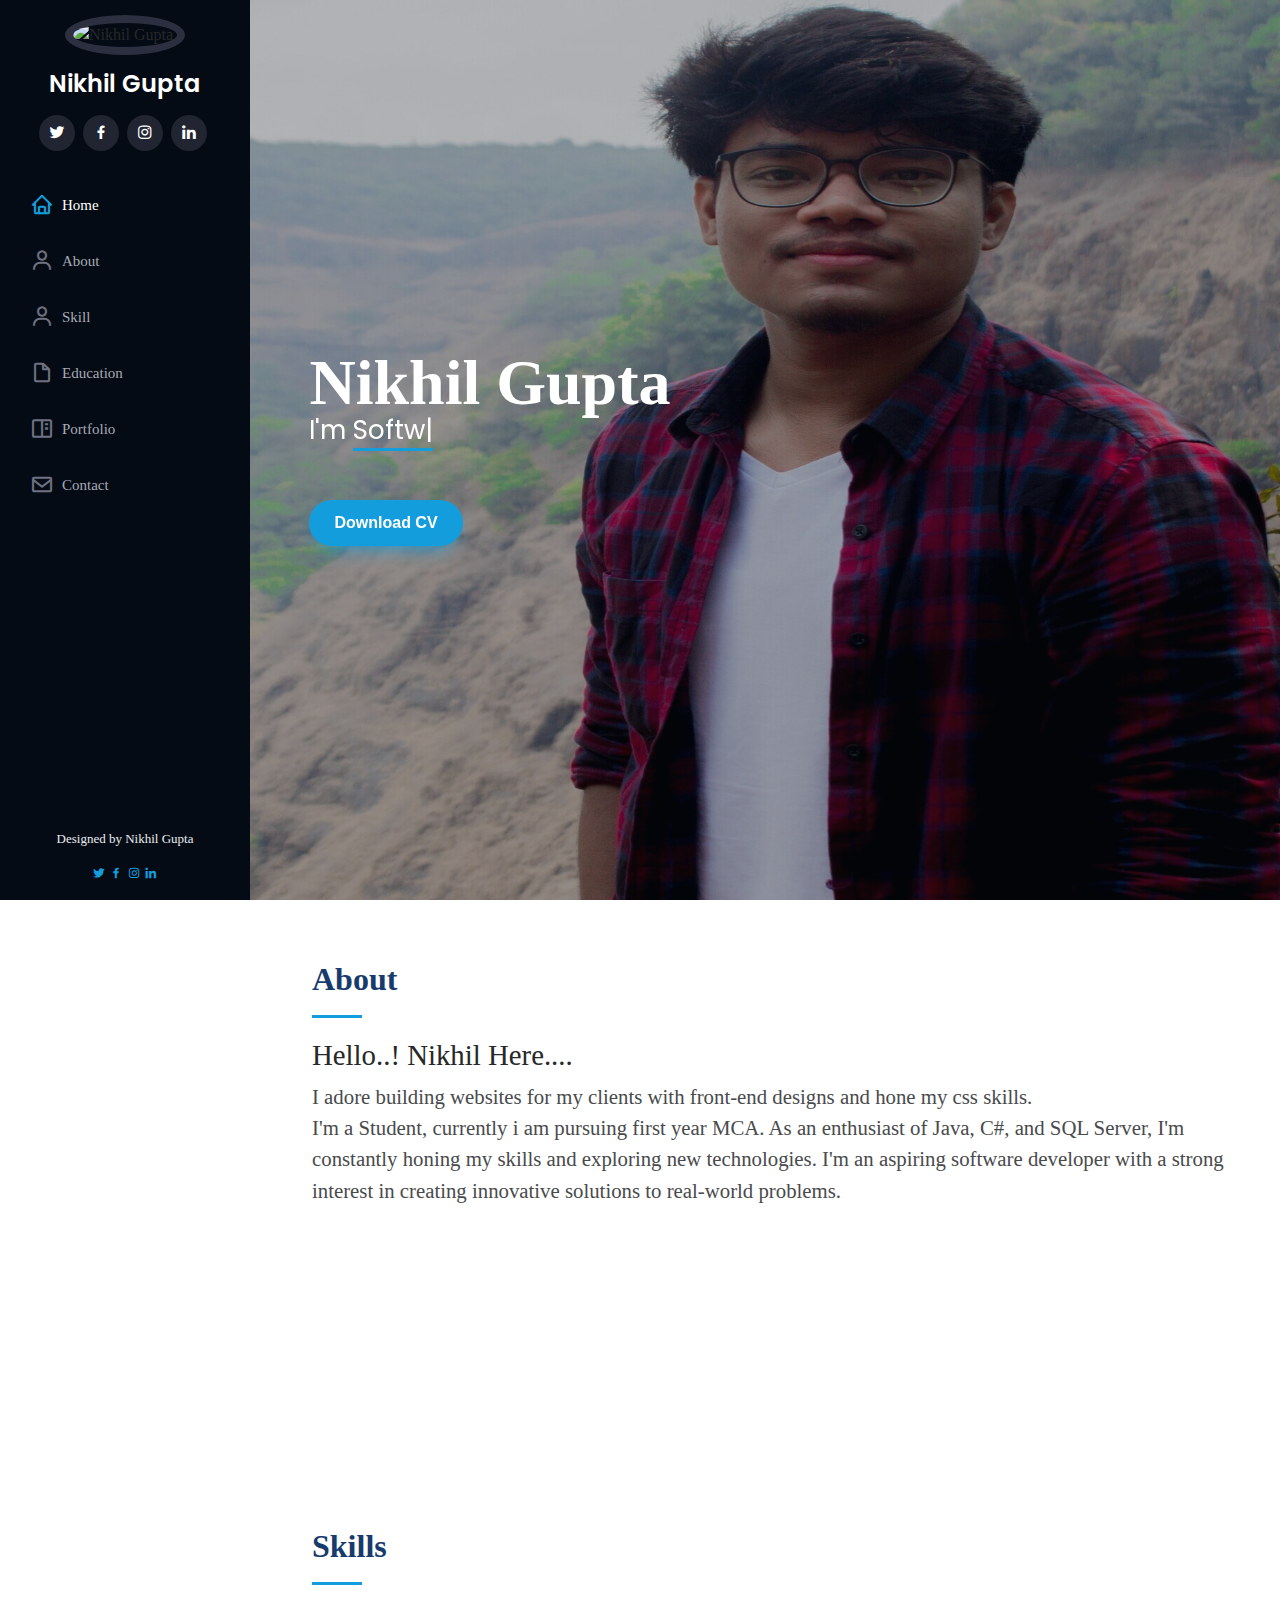
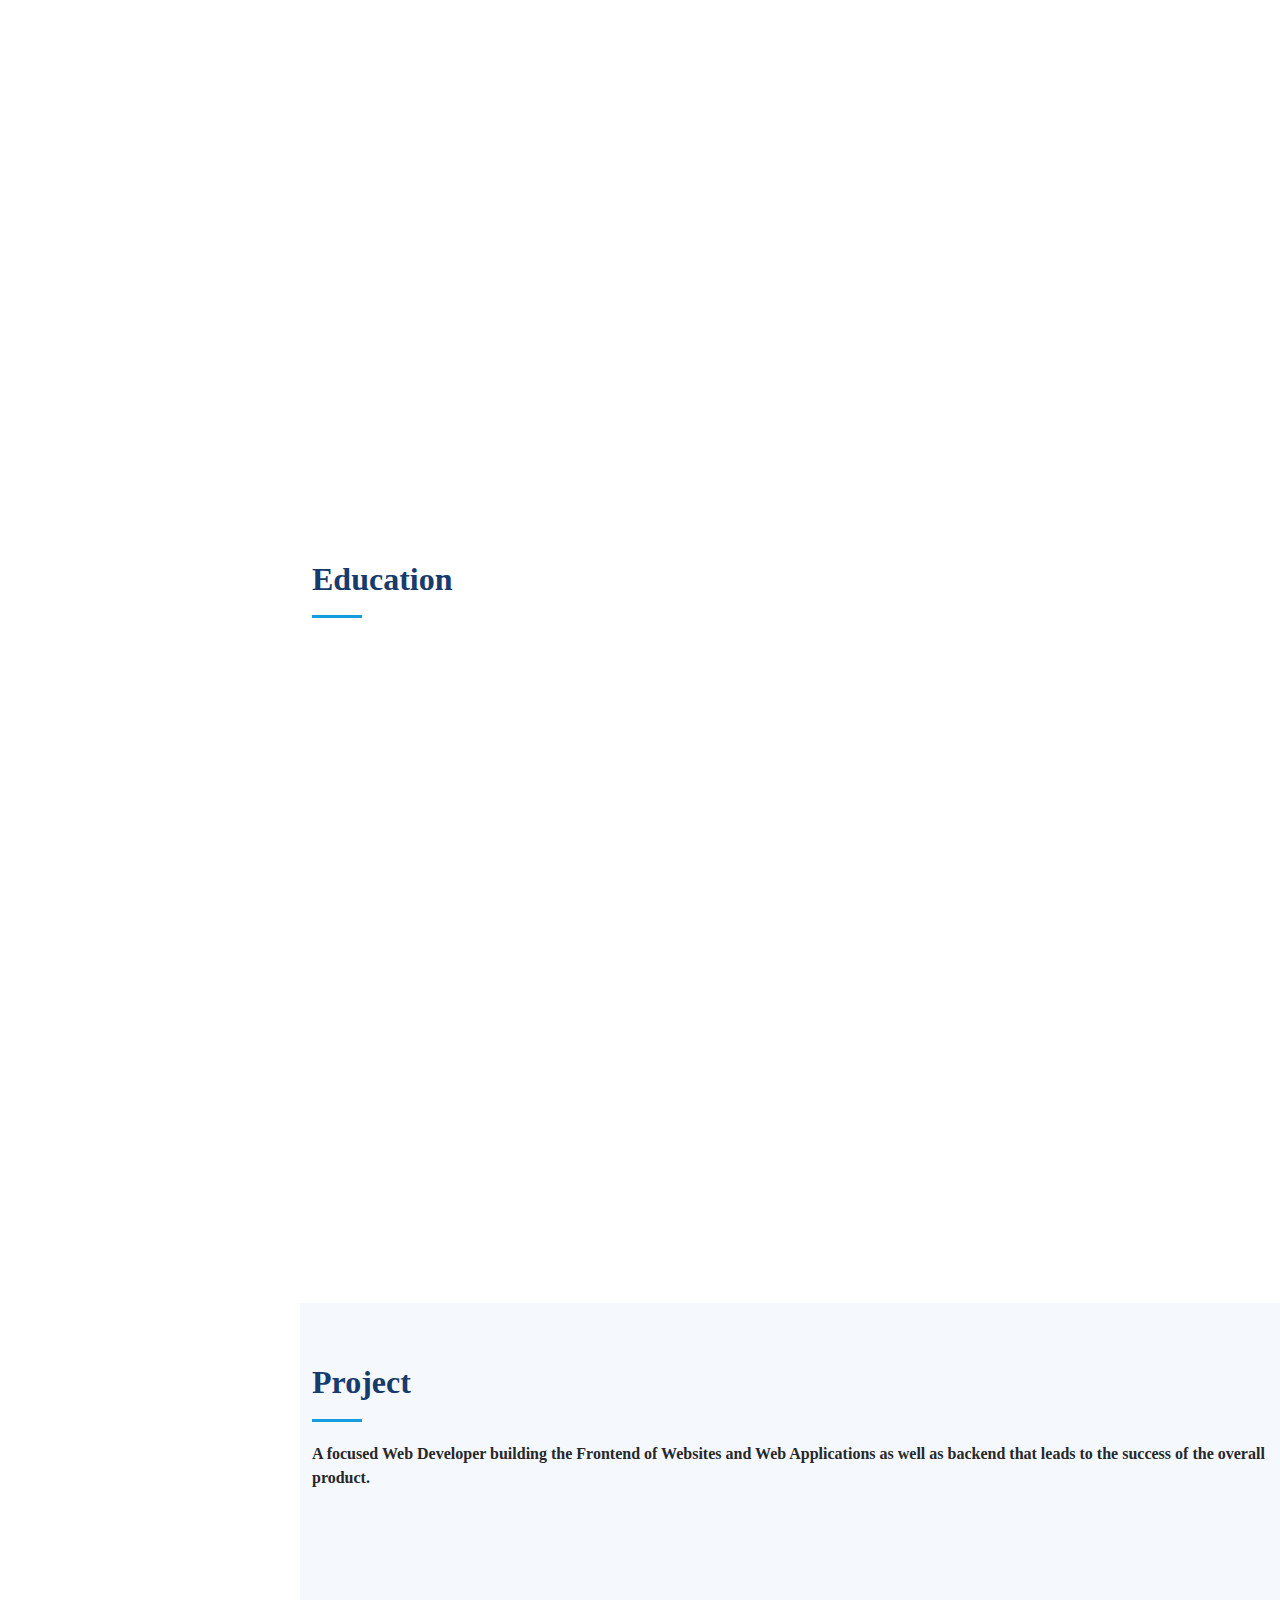
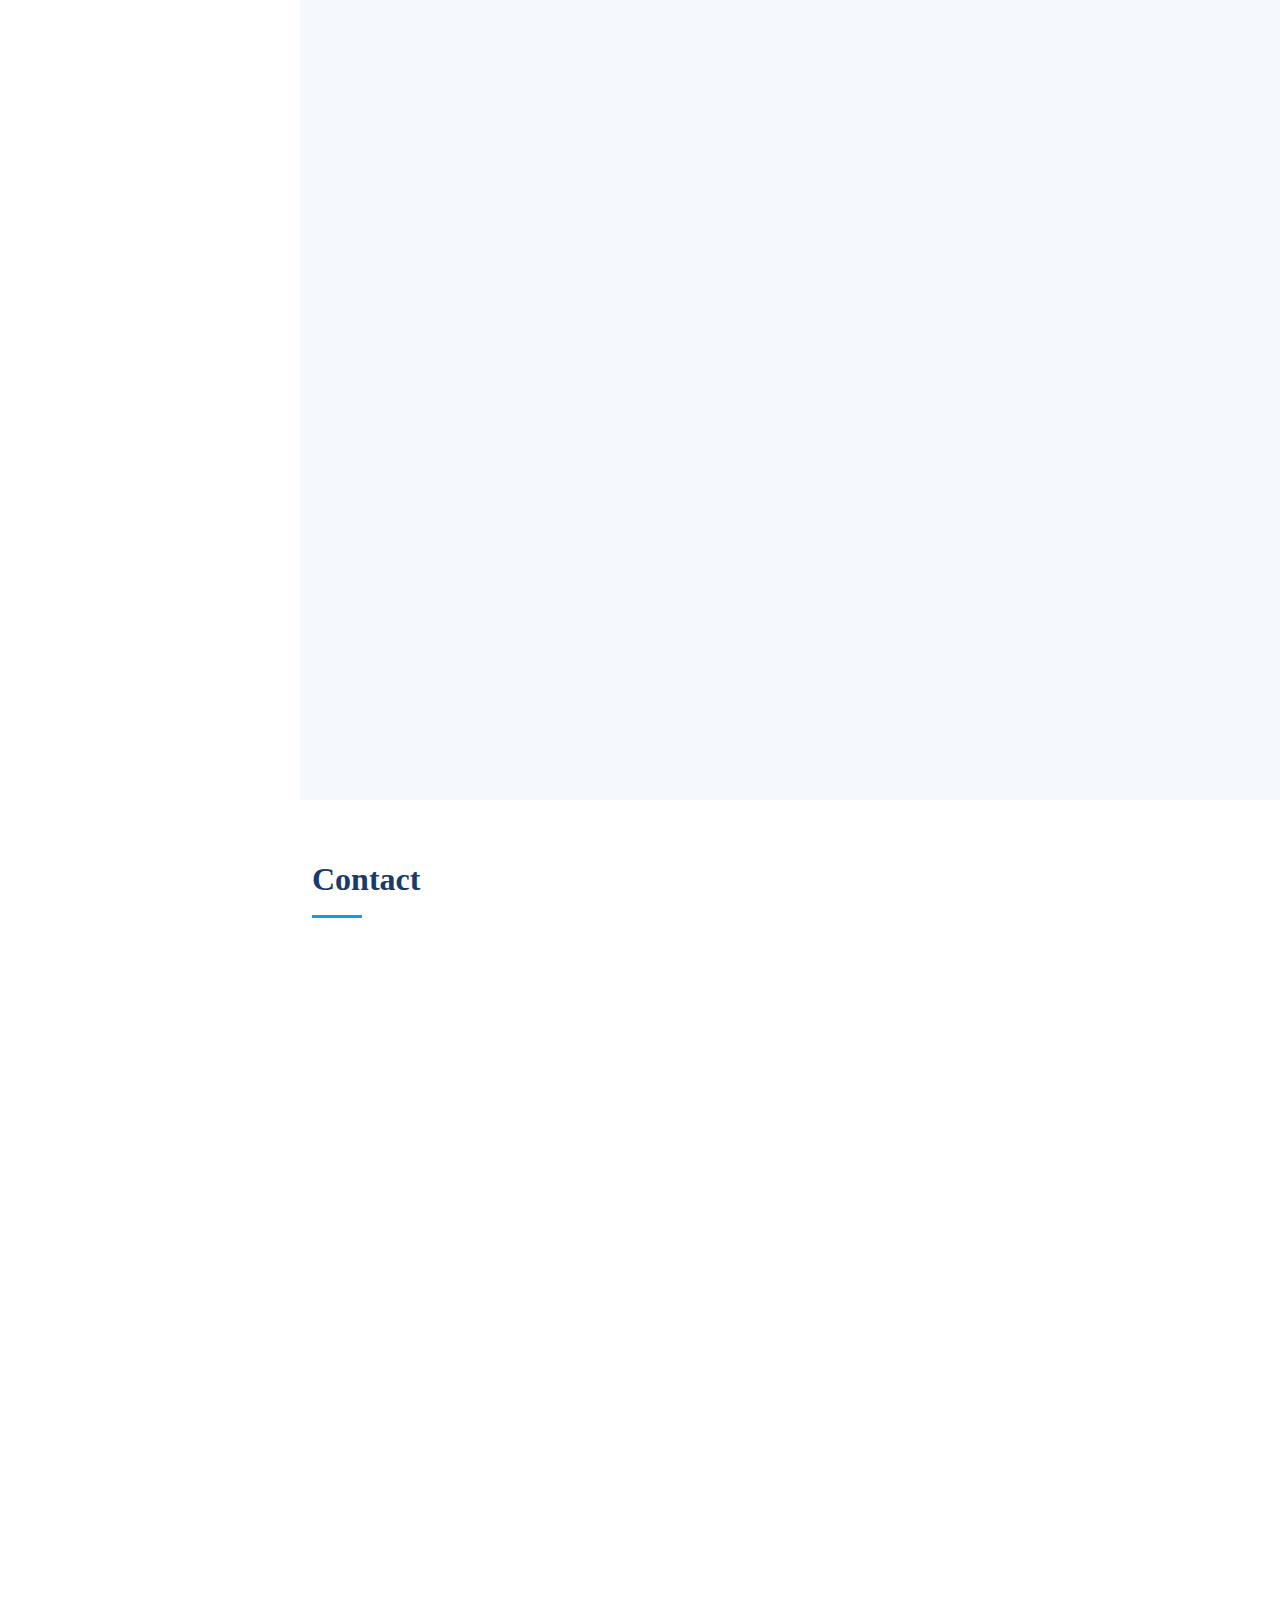
==== index.html @ a945316d "Add files via upload" ====
<!DOCTYPE html>
<html lang="en">

<head>
  <meta charset="utf-8">
  <meta content="width=device-width, initial-scale=1.0" name="viewport">

  <title>Nikhil Gupta</title>
  <!-- Favicons -->
  <link href="assets/img/logo.png" rel="icon">
  <!--<link href="assets/img/logo2.png"  rel="apple-touch-icon">-->

  <!-- Google Fonts -->
  <link href="https://fonts.googleapis.com/css?family=Open+Sans:300,300i,400,400i,600,600i,700,700i|Raleway:300,300i,400,400i,500,500i,600,600i,700,700i|Poppins:300,300i,400,400i,500,500i,600,600i,700,700i" rel="stylesheet">

  <!-- Vendor CSS Files -->
  <link href="assets/vendor/aos/aos.css" rel="stylesheet">
  <link href="assets/vendor/bootstrap/css/bootstrap.min.css" rel="stylesheet">
  <link href="assets/vendor/bootstrap-icons/bootstrap-icons.css" rel="stylesheet">
  <link href="assets/vendor/boxicons/css/boxicons.min.css" rel="stylesheet">
  <link href="assets/vendor/glightbox/css/glightbox.min.css" rel="stylesheet">
  <link href="assets/vendor/swiper/swiper-bundle.min.css" rel="stylesheet">

  <!-- Template Main CSS File -->
  <link href="assets/css/style.css" rel="stylesheet">
</head>
<body>

  <!-- ======= Mobile nav toggle button ======= -->
  <i class="bi bi-list mobile-nav-toggle d-xl-none"></i>

  <!-- ======= Header ======= -->
  <header id="header">
    <div class="d-flex flex-column">
      <div class="profile">
        <img src="assets/img/nick-14.png" alt="Nikhil Gupta" class="img-fluid rounded-circle">

        <h1 class="text-light"><a href="index.html">Nikhil Gupta</a></h1>
        <div class="social-links mt-3 text-center">
          <a href="https://twitter.com/_itss_nick_" class="twitter"><i class="bx bxl-twitter"></i></a>
          <a href="https://www.facebook.com/Nikhilgupta27" class="facebook"><i class="bx bxl-facebook"></i></a>
          <a href="https://www.instagram.com/_itss__nick_/" class="instagram"><i class="bx bxl-instagram"></i></a>
          <a href="http://www.linkedin.com/in/nikhilgupta2002" class="linkedin"><i class="bx bxl-linkedin"></i></a>
        </div>
        <nav id="navbar" class="nav-menu navbar">
          <ul>
            <li><a href="#hero" class="nav-link scrollto active"><i class="bx bx-home"></i> <span>Home</span></a></li>
            <li><a href="#about" class="nav-link scrollto"><i class="bx bx-user"></i> <span>About</span></a></li>
            <li><a href="#resume" class="nav-link scrollto"><i class="bx bx-user"></i> <span>Skill</span></a></li>
            <li><a href="#education" class="nav-link scrollto"><i class="bx bx-file-blank"></i> <span>Education</span></a></li>
            <li><a href="#portfolio" class="nav-link scrollto"><i class="bx bx-book-content"></i> <span>Portfolio</span></a></li>
            <li><a href="#contact" class="nav-link scrollto"><i class="bx bx-envelope"></i> <span>Contact</span></a></li>
          </ul>
        </nav><!-- .nav-menu -->
      </div>     
    </div>
  </header><!-- End Header -->

  <!-- ======= Hero Section ======= -->
  <section id="hero" class="d-flex flex-column justify-content-center align-items-center">
    <div class="hero-container" data-aos="fade-in">
      <h1>Nikhil Gupta</h1>
      <p>I'm <span class="typed" data-typed-items="Software Developer, Web-Developer, UI/UX"></span></p>
      <a href="Nikhil_Resume.pdf"><button class="cvdown">Download CV</button></a>
    </div>
  </section><!-- End Hero -->

  <main id="main">
    <!-- ======= About Section ======= -->
    <section id="about" class="about">
      <div class="container">
        <div class="section-title">
          <h2>About</h2>
          <p>
            <h4  style="font-size: 1.8em;font-family:popnis">Hello..! Nikhil Here....</h4>
            <p style="color: #494a4c;font-size: 1.3em;font-family:popnis">I adore building websites for my clients with front-end designs and hone my css skills.</p> 
            <p style="color: #494a4c;font-size: 1.3em;font-family:popnis">I'm a Student, currently i am pursuing first year MCA. As an enthusiast of Java, C#, and SQL Server, I'm constantly honing my skills and exploring new technologies. I'm an aspiring software developer with a strong interest in creating innovative solutions to real-world problems.</p>
          </p>
        </div>
        <div class="row">
          <div class="col-lg-4" data-aos="fade-right">
            <!--<img src="assets/img/nick-11.png" alt="Nikhil Gupta" class="img-fluid">-->
            <img src="assets/img/nick-14.png" alt="Nikhil Gupta" class="img-fluid">
            <!--<img src="assets/img/nick-15.png" alt="Nikhil Gupta" class="img-fluid">-->
          </div>
          <div class="col-lg-8 pt-4 pt-lg-0 content" data-aos="fade-left">
            <h3>Web Developer.</h3>  
            <div class="row">
              <div class="col-lg-6">
                <ul>
                  <li><i class="bi bi-chevron-right"></i> <strong>Birthday:</strong> <span>4 October 2002</span></li>
                  <li><i class="bi bi-chevron-right"></i> <strong>Phone:</strong> <span>+91 9987445450</span></li>
                  <li><i class="bi bi-chevron-right"></i> <strong>City:</strong> <span>Mumbai, India</span></li>
                </ul>
              </div>
              <div class="col-lg-6">
                <ul>
                  <li><i class="bi bi-chevron-right"></i> <strong>Age:</strong> <span>21</span></li>
                  <li><i class="bi bi-chevron-right"></i> <strong>Degree:</strong> <span>MCA</span></li>
                  <li><i class="bi bi-chevron-right"></i> <strong>Email:</strong> <span>gnikhilgsanraj09@gmail.com</span></li>
                </ul>
              </div>
            </div>
          </div>
        </div>
      </div>
    </section><!-- End About Section -->

    <!-- ======= Skills Section ======= -->
     <section id="resume" class="resume">
      <div class="container">
        <div class="section-title">
          <h2>Skills</h2>
        </div>
        <div class="row">
          <div class="col-lg-6" data-aos="fade-up">
            <!--<h3 class="resume-title">Sumary</h3>-->
            <div class="resume-item pb-0">
              <h3><b>Languages</b></h3>
              <ul>
                <li>HTML</li>
                <li>CSS</li>
                <li>Java Script</li>
                <li>JAVA</li>
                <li>C#</li>
              </ul> 
            </div>
            <div class="resume-item pb-0">
              <h3><b>Framework</b></h3>
              <ul>
                <li>Bootstrap</li>                
              </ul> 
            </div>
            <div class="resume-item pb-0">
              <h3><b>Database</b></h3>
              <ul>
                <li>SQL Server</li>
              </ul> 
            </div>
          </div>    
        </div>
      </div>
    </section><!--End Skills Section -->
    
    <!-- ======= Education Section ======= -->
    <section id="education" class="resume">
      <div class="container">
        <div class="section-title">
          <h2>Education</h2>
          <p></p>
        </div>
        <div class="row">
          <div class="col-lg-6" data-aos="fade-up">
            <div class="resume-item">
              <h4><b>Master of Computer Application</b></h4>
              <h5>2023 - 2025</h5>
              <p><em>SIES College of Management</em></p>
              <!-- <p>Major: 9.75 cgpa(till 4 Sem) </p> -->
            </div>
            <div class="resume-item">
              <h4><b>Bachelor of Science in Information Technology</b></h4>
              <h5>2020 - 2023</h5>
              <p><em>Smt. CHM College</em></p>
              <p>9.02 cgpa</p>
            </div>
            <div class="resume-item">
              <h4><b>Higher Secondary Certificate (Maharashtra Board)</b></h4>
              <h5>2019 - 2020</h5>
              <p><em>Model College of Science and Commerce</em></p>
            </div>
            <div class="resume-item">
              <h4><b>Secondary School Certificate (Maharashtra Board)</b></h4>
              <h5>2017 - 2018</h5>
              <p><em>Sai English High School</em></p>
            </div>
          </div>
      </div>
    </section><!-- End Resume Section -->

    <!-- ======= Portfolio Section ======= -->
    <section id="portfolio" class="portfolio section-bg">
      <div class="container">
        <div class="section-title">
          <h2>Project</h2>
          <p><b>A focused Web Developer building the Frontend of Websites 
            and Web Applications as well as backend that leads to the success of the overall product.</b>
          </p>
        </div>        

        <!--frist project-->
        <div class="row portfolio-container" data-aos="fade-up" data-aos-delay="100">
          <div class="col-lg-6 col-md-7 portfolio-item filter-app">
            <div class="portfolio-wrap">
              <img src="assets/img/portfolio/srs.png" class="img-fluid" alt="Music">
              <div class="portfolio-links">
                <!-- <a href="assets/img/portfolio/srs.png" data-gallery="portfolioGallery" class="portfolio-lightbox" title="Students Recruitment System"><i class="bx bx-plus"></i></a> -->
                <a href="portfolio-details-2.html" title="More Details"><i class="bx bx-link"></i></a>
              </div>
            </div>
          </div>
          <div class="col-lg-5 col-md-5 portfolio-item filter-app">
            <br><br>
            <p><b>Designed a Web-Application Students Recruitment System for final year project.</b></p>
          </div>
        </div>

        <!--sceond project-->
        <div class="row portfolio-container" data-aos="fade-up" data-aos-delay="100">
          <div class="col-lg-5 col-md-6 portfolio-item filter-app">
            <br><br>
            <p><b>Created This Personal Portfolio website.</b></p>
          </div>
          <div class="col-lg-7 col-md-7 portfolio-item filter-app">
            <div class="portfolio-wrap">
              <img src="assets/img/portfolio/portfolio-3.png" class="img-fluid" alt="Music">
              <div class="portfolio-links">
                <!-- <a href="assets/img/portfolio/portfolio-3.png" data-gallery="portfolioGallery" class="portfolio-lightbox" title="Portfolio"><i class="bx bx-plus"></i></a> -->
                <a href="portfolio-details-3.html" title="More Details"><i class="bx bx-link"></i></a>
              </div>
            </div>
          </div>        
        </div> 

      </div>     
    </section><!-- End Portfolio Section -->


    <!-- ======= Contact Section ======= -->
    <section id="contact" class="contact">
      <div class="container">
        <div class="section-title">
          <h2>Contact</h2>
        </div>
        <div class="row" data-aos="fade-in">
          <div class="col-lg-5 d-flex align-items-stretch">
            <div class="info">
              <div class="address">
                <i class="bi bi-geo-alt"></i>
                <h4>Location:</h4>
                <p>Mumbai, Kalyan East</p>
              </div>
              <div class="email">
                <i class="bi bi-envelope"></i>
                <h4>Email:</h4>
                <p>gnikhilgsanraj09@gmail.com</p>
              </div>
              <div class="phone">
                <i class="bi bi-phone"></i>
                <h4>Call:</h4>
                <p>+91 9987445450</p>
              </div>
              
            </div>
          </div>

          <div class="col-lg-7 mt-5 mt-lg-0 d-flex align-items-stretch">
            <form action="#" method="post" role="form" class="php-email-form">
              <div class="row">
                <div class="form-group col-md-6">
                  <label for="name">Your Name</label>
                  <input type="text" name="name" class="form-control" id="name" required>
                </div>
                <div class="form-group col-md-6">
                  <label for="name">Your Email</label>
                  <input type="email" class="form-control" name="email" id="email" required>
                </div>
              </div>
              <div class="form-group">
                <label for="name">Subject</label>
                <input type="text" class="form-control" name="subject" id="subject" required>
              </div>
              <div class="form-group">
                <label for="name">Message</label>
                <textarea class="form-control" name="message" id="message" rows="10" required></textarea>
              </div>
              <div class="my-3">
                <div class="loading">Loading</div>
                <div class="error-message"></div>
                <div class="sent-message">Your message has been sent. Thank you!</div>
              </div>
              <div class="text-center"><button type="submit" onclick="submit_onclick()">Send Message</button></div>
            </form>
          </div>
        </div>
      </div>
    </section><!-- End Contact Section -->

  </main><!-- End #main -->

  <footer id="footer">
    <div class="container">
      <div class="credits">
        Designed by Nikhil Gupta
      </div>
      <div class="social-links mt-3 text-center">
        <a href="https://twitter.com/_itss_nick_" class="twitter"><i class="bx bxl-twitter"></i></a>
        <a href="https://www.facebook.com/Nikhilgupta27" class="facebook"><i class="bx bxl-facebook"></i></a>
        <a href="https://www.instagram.com/_itss__nick_/" class="instagram"><i class="bx bxl-instagram"></i></a>
        <a href="http://www.linkedin.com/in/nikhilgupta2002" class="linkedin"><i class="bx bxl-linkedin"></i></a>
      </div>
    </div>
  </footer>

  <a href="#" class="back-to-top d-flex align-items-center justify-content-center">
    <i class="bi bi-arrow-up-short"></i></a>

  <!-- Vendor JS Files -->
  <script src="assets/vendor/purecounter/purecounter_vanilla.js"></script>
  <script src="assets/vendor/aos/aos.js"></script>
  <script src="assets/vendor/bootstrap/js/bootstrap.bundle.min.js"></script>
  <script src="assets/vendor/glightbox/js/glightbox.min.js"></script>
  <script src="assets/vendor/isotope-layout/isotope.pkgd.min.js"></script>
  <script src="assets/vendor/swiper/swiper-bundle.min.js"></script>
  <script src="assets/vendor/typed.js/typed.min.js"></script>
  <script src="assets/vendor/waypoints/noframework.waypoints.js"></script>
  <script src="assets/vendor/php-email-form/validate.js"></script>

  <!-- Template Main JS File -->
  <script src="assets/js/main.js"></script>
</body>
</html>
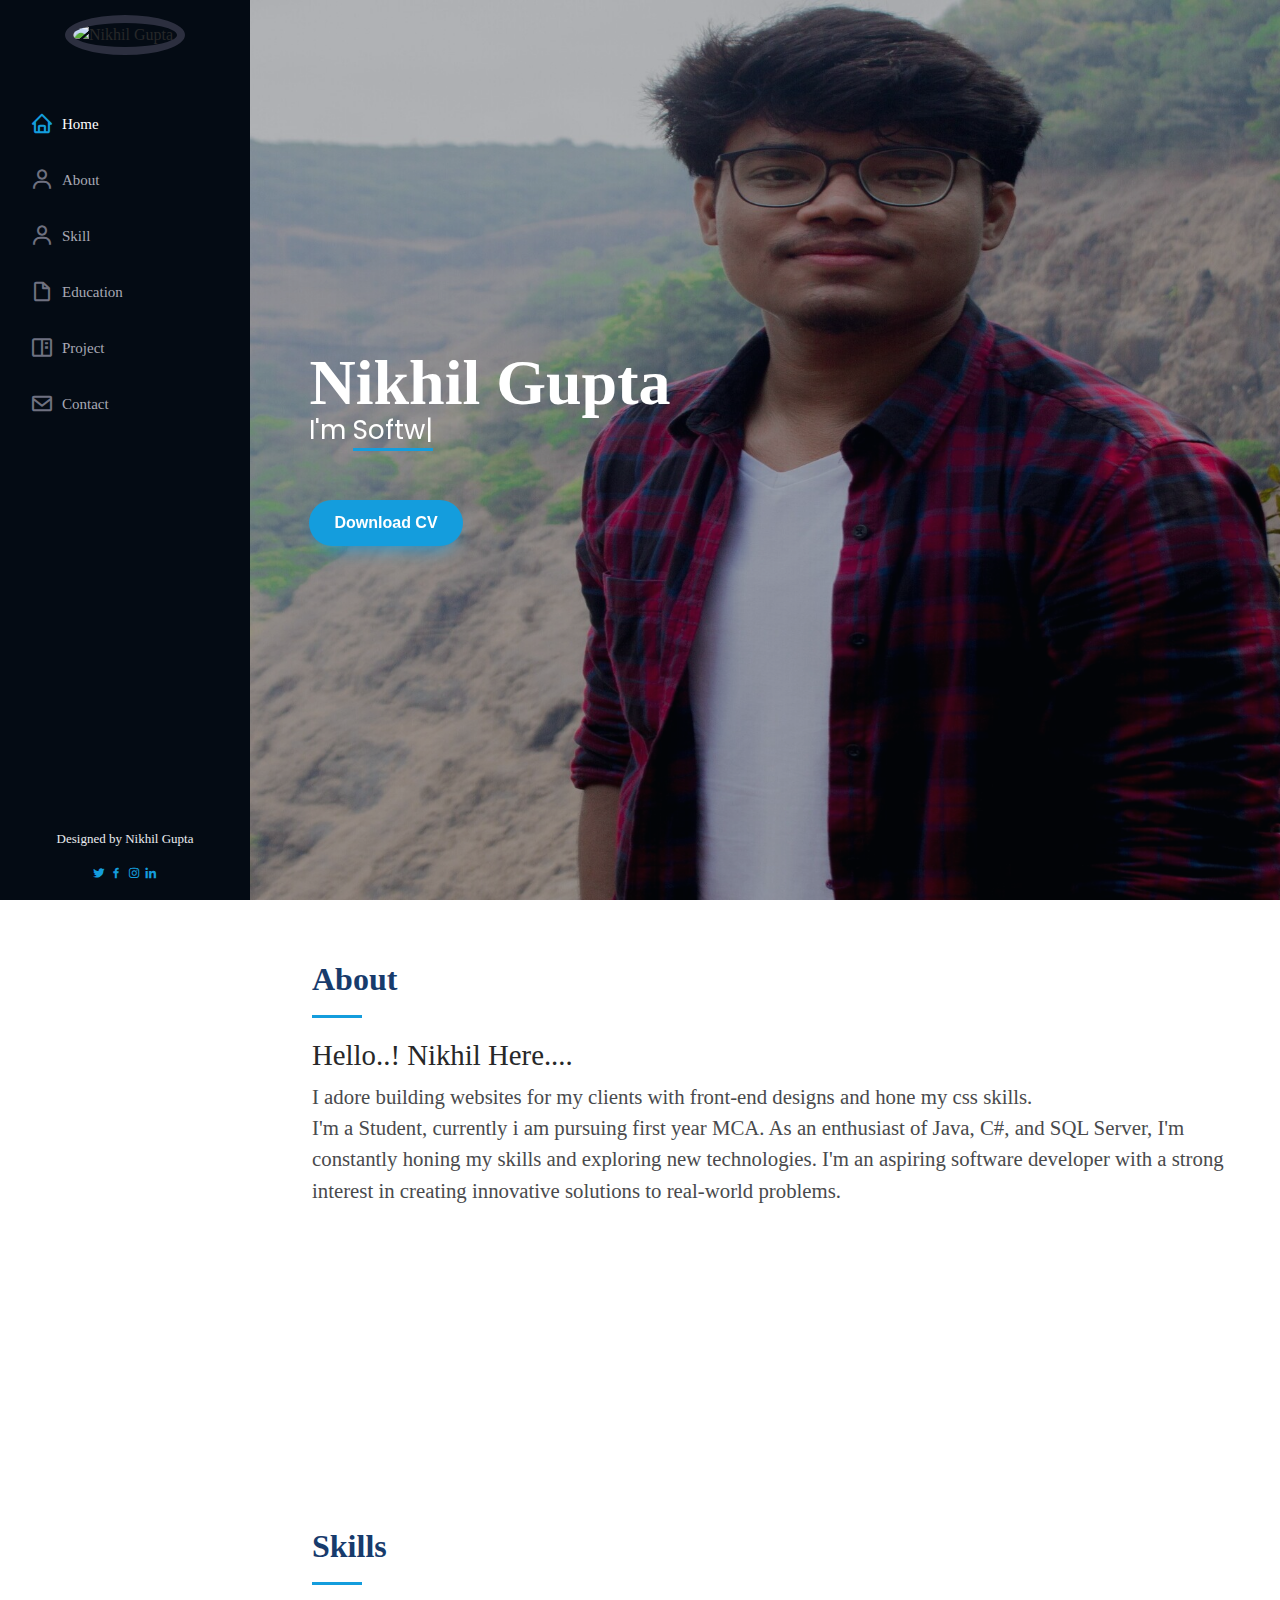
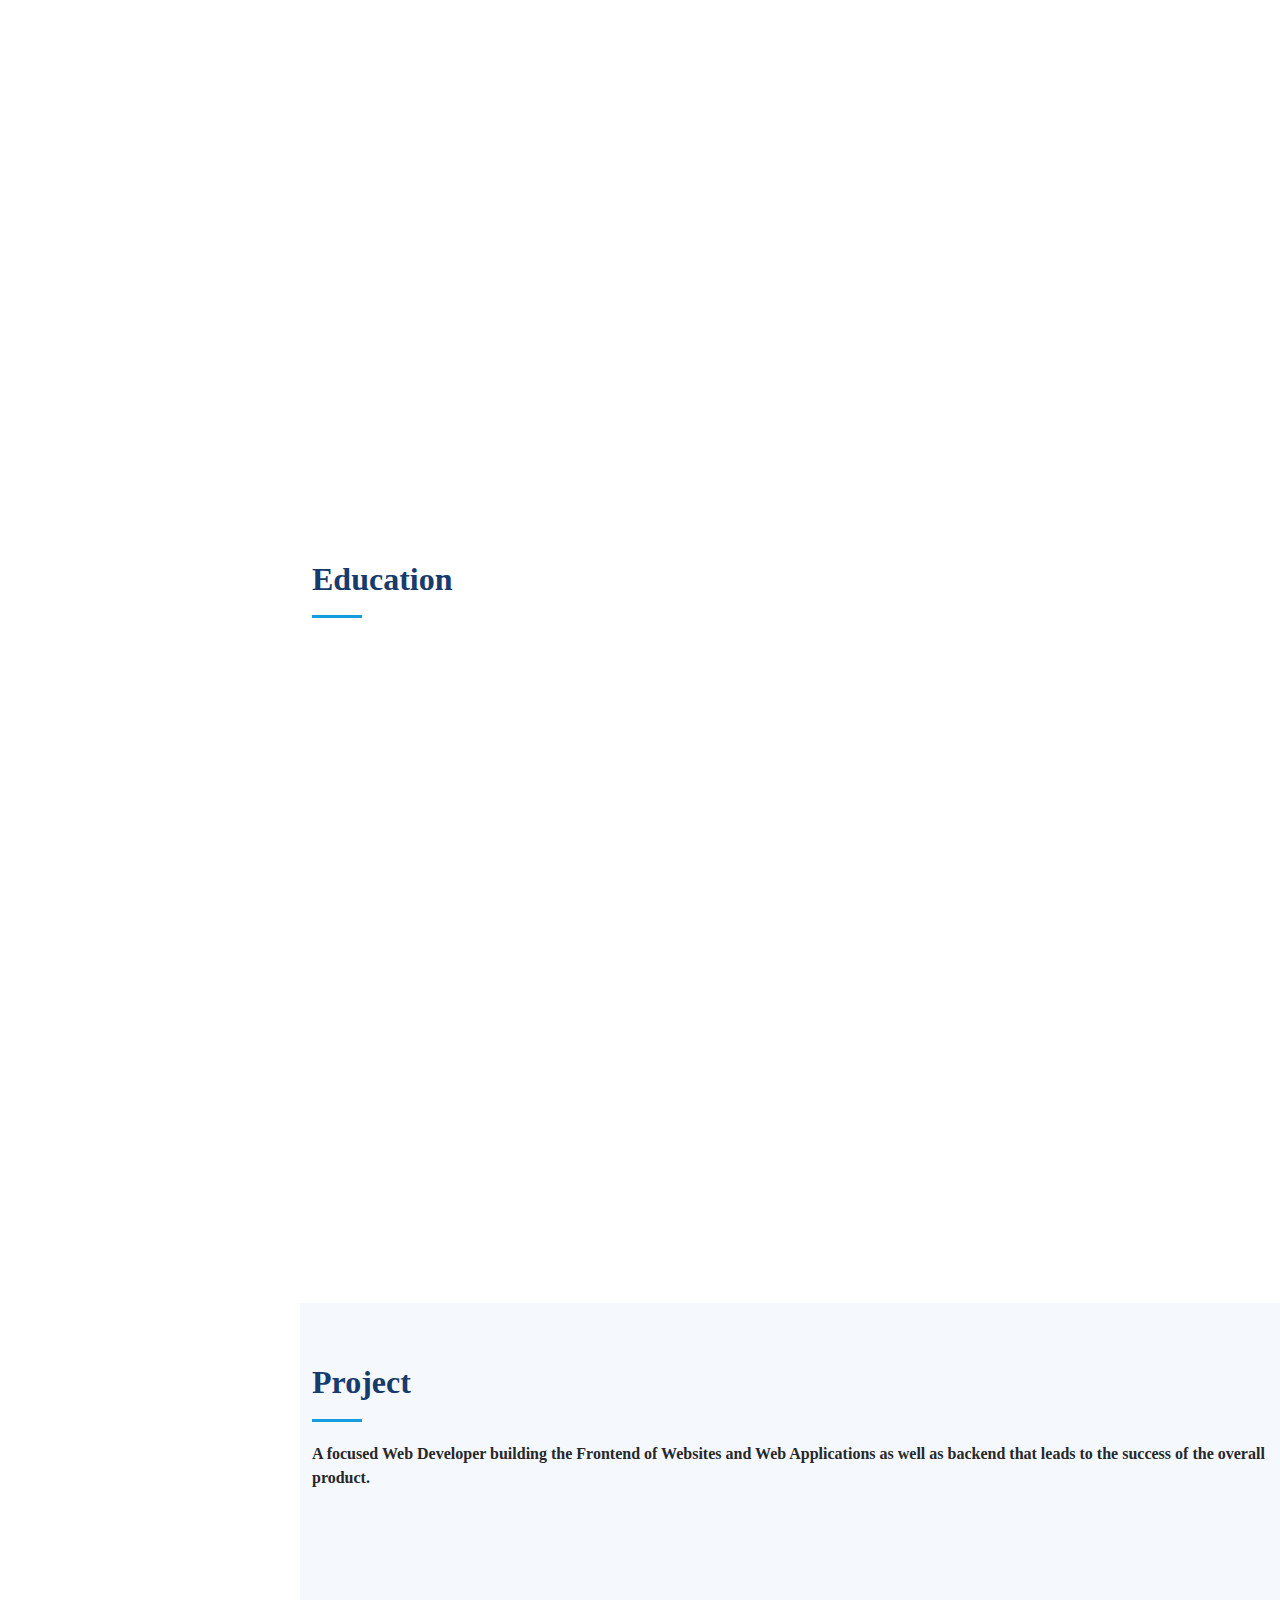
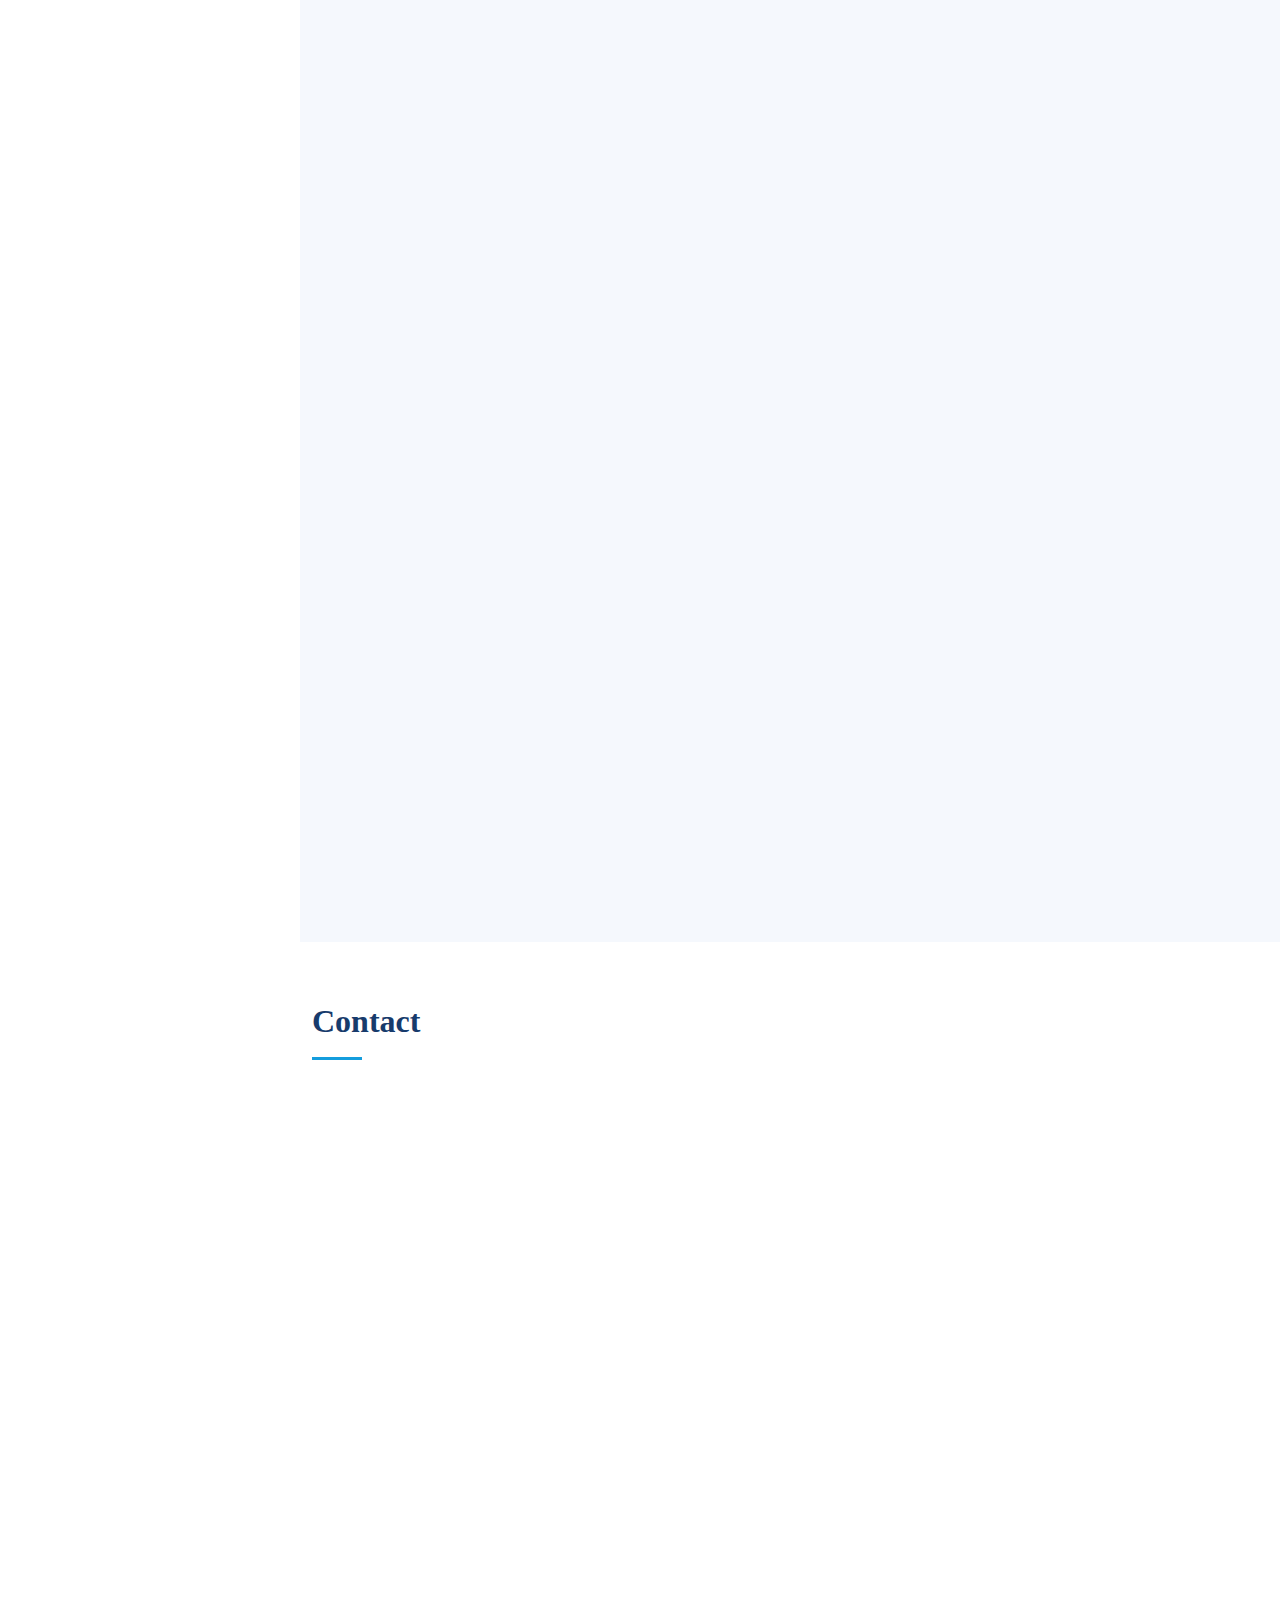
==== commit 12f68e5b: "Add files via upload" ====
--- a/index.html
+++ b/index.html
@@ -33,22 +33,22 @@
   <header id="header">
     <div class="d-flex flex-column">
       <div class="profile">
-        <img src="assets/img/nick-14.png" alt="Nikhil Gupta" class="img-fluid rounded-circle">
-
-        <h1 class="text-light"><a href="index.html">Nikhil Gupta</a></h1>
+        <img src="assets/img/nick-1.png" alt="Nikhil Gupta" class="img-fluid rounded-circle">
+
+        <!-- <h1 class="text-light"><a href="index.html">Nikhil Gupta</a></h1>
         <div class="social-links mt-3 text-center">
           <a href="https://twitter.com/_itss_nick_" class="twitter"><i class="bx bxl-twitter"></i></a>
           <a href="https://www.facebook.com/Nikhilgupta27" class="facebook"><i class="bx bxl-facebook"></i></a>
           <a href="https://www.instagram.com/_itss__nick_/" class="instagram"><i class="bx bxl-instagram"></i></a>
           <a href="http://www.linkedin.com/in/nikhilgupta2002" class="linkedin"><i class="bx bxl-linkedin"></i></a>
-        </div>
+        </div> -->
         <nav id="navbar" class="nav-menu navbar">
           <ul>
             <li><a href="#hero" class="nav-link scrollto active"><i class="bx bx-home"></i> <span>Home</span></a></li>
             <li><a href="#about" class="nav-link scrollto"><i class="bx bx-user"></i> <span>About</span></a></li>
             <li><a href="#resume" class="nav-link scrollto"><i class="bx bx-user"></i> <span>Skill</span></a></li>
             <li><a href="#education" class="nav-link scrollto"><i class="bx bx-file-blank"></i> <span>Education</span></a></li>
-            <li><a href="#portfolio" class="nav-link scrollto"><i class="bx bx-book-content"></i> <span>Portfolio</span></a></li>
+            <li><a href="#portfolio" class="nav-link scrollto"><i class="bx bx-book-content"></i> <span>Project</span></a></li>
             <li><a href="#contact" class="nav-link scrollto"><i class="bx bx-envelope"></i> <span>Contact</span></a></li>
           </ul>
         </nav><!-- .nav-menu -->
@@ -80,7 +80,7 @@
         <div class="row">
           <div class="col-lg-4" data-aos="fade-right">
             <!--<img src="assets/img/nick-11.png" alt="Nikhil Gupta" class="img-fluid">-->
-            <img src="assets/img/nick-14.png" alt="Nikhil Gupta" class="img-fluid">
+            <img src="assets/img/nick-1.png" alt="Nikhil Gupta" class="img-fluid">
             <!--<img src="assets/img/nick-15.png" alt="Nikhil Gupta" class="img-fluid">-->
           </div>
           <div class="col-lg-8 pt-4 pt-lg-0 content" data-aos="fade-left">
@@ -96,7 +96,7 @@
               <div class="col-lg-6">
                 <ul>
                   <li><i class="bi bi-chevron-right"></i> <strong>Age:</strong> <span>21</span></li>
-                  <li><i class="bi bi-chevron-right"></i> <strong>Degree:</strong> <span>MCA</span></li>
+                  <li><i class="bi bi-chevron-right"></i> <strong>Post Graduation:</strong> <span>MCA</span></li>
                   <li><i class="bi bi-chevron-right"></i> <strong>Email:</strong> <span>gnikhilgsanraj09@gmail.com</span></li>
                 </ul>
               </div>
@@ -194,7 +194,7 @@
               <img src="assets/img/portfolio/srs.png" class="img-fluid" alt="Music">
               <div class="portfolio-links">
                 <!-- <a href="assets/img/portfolio/srs.png" data-gallery="portfolioGallery" class="portfolio-lightbox" title="Students Recruitment System"><i class="bx bx-plus"></i></a> -->
-                <a href="portfolio-details-2.html" title="More Details"><i class="bx bx-link"></i></a>
+                <a href="project1.html" title="More Details"><i class="bx bx-link"></i></a>
               </div>
             </div>
           </div>
@@ -215,11 +215,28 @@
               <img src="assets/img/portfolio/portfolio-3.png" class="img-fluid" alt="Music">
               <div class="portfolio-links">
                 <!-- <a href="assets/img/portfolio/portfolio-3.png" data-gallery="portfolioGallery" class="portfolio-lightbox" title="Portfolio"><i class="bx bx-plus"></i></a> -->
-                <a href="portfolio-details-3.html" title="More Details"><i class="bx bx-link"></i></a>
+                <a href="project2.html" title="More Details"><i class="bx bx-link"></i></a>
               </div>
             </div>
           </div>        
         </div> 
+        
+        <!-- thrid project -->
+        <div class="row portfolio-container" data-aos="fade-up" data-aos-delay="100">
+          <div class="col-lg-6 col-md-7 portfolio-item filter-app">
+            <div class="portfolio-wrap">
+              <img src="assets/img/portfolio/project 3/project3.png" class="img-fluid" alt="Music">
+              <div class="portfolio-links">
+                <!-- <a href="assets/img/portfolio/srs.png" data-gallery="portfolioGallery" class="portfolio-lightbox" title="Students Recruitment System"><i class="bx bx-plus"></i></a> -->
+                <a href="project3.html" title="More Details"><i class="bx bx-link"></i></a>
+              </div>
+            </div>
+          </div>
+          <div class="col-lg-5 col-md-5 portfolio-item filter-app">
+            <br><br>
+            <p><b>Designed a static website for my client while I was freelancing.</b></p>
+          </div>
+        </div>
 
       </div>     
     </section><!-- End Portfolio Section -->
@@ -280,9 +297,11 @@
               </div>
               <div class="text-center"><button type="submit" onclick="submit_onclick()">Send Message</button></div>
             </form>
-          </div>
-        </div>
-      </div>
+
+          </div>          
+        </div>        
+      </div>
+
     </section><!-- End Contact Section -->
 
   </main><!-- End #main -->
